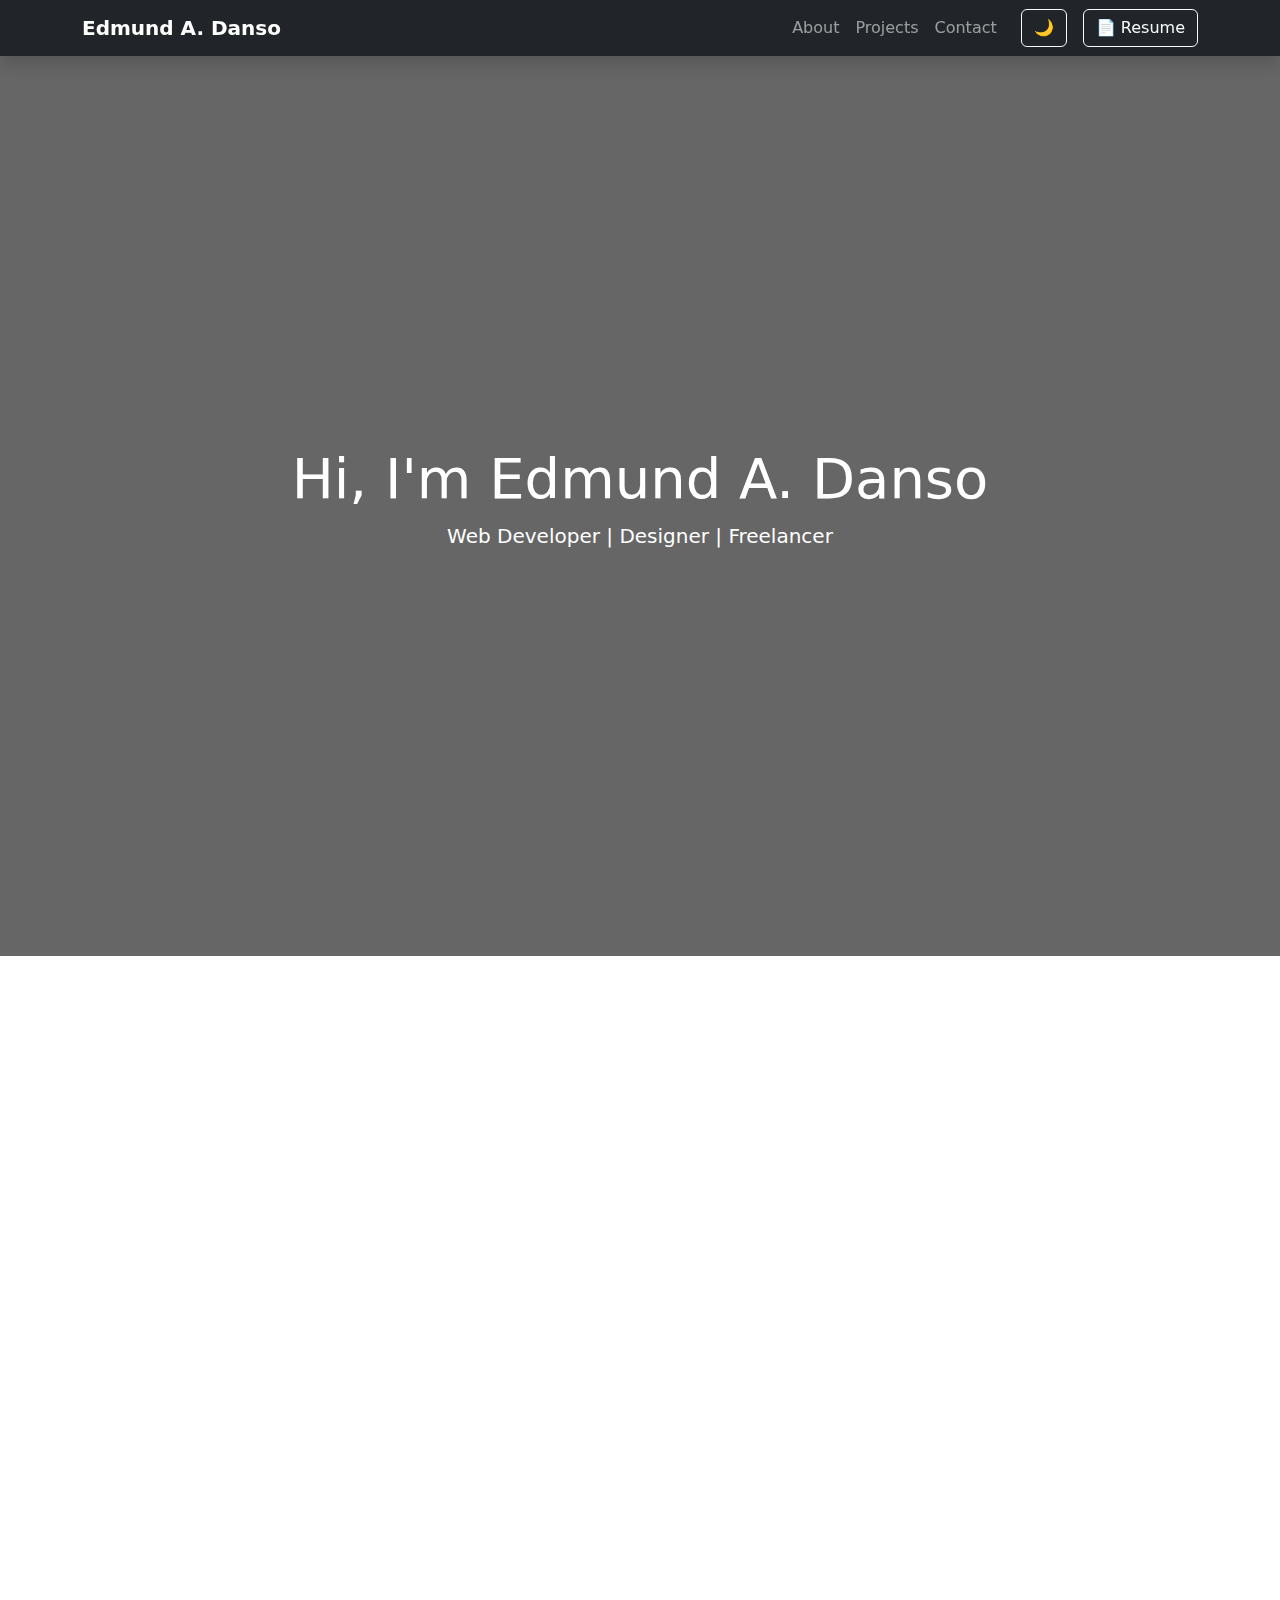
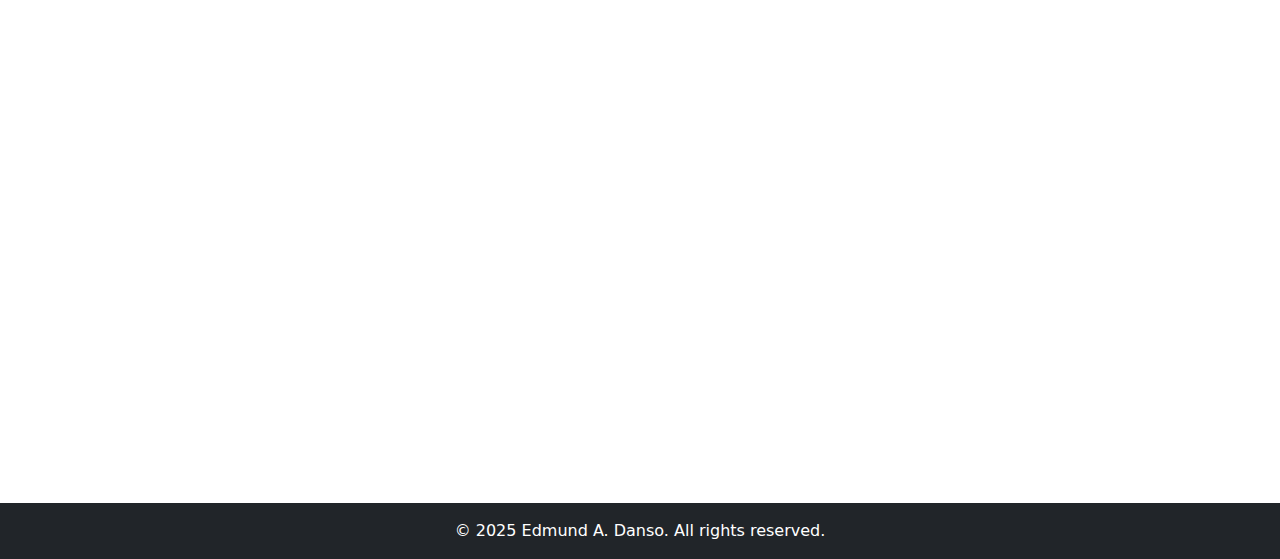
==== index.html @ 469eba5a "Add files via upload" ====
<!DOCTYPE html>
<html lang="en">
<head>
  <meta charset="UTF-8" />
  <meta name="viewport" content="width=device-width, initial-scale=1.0"/>
  <link rel="icon" href="/images/person-circle.svg" type="image/png">
  <title>Edmund A. Danso | Portfolio</title>
  <link href="https://cdn.jsdelivr.net/npm/bootstrap@5.3.3/dist/css/bootstrap.min.css" rel="stylesheet"/>
  <link href="https://cdn.jsdelivr.net/npm/aos@2.3.4/dist/aos.css" rel="stylesheet">

  <link rel="stylesheet" href="/style.css" />
</head>
<body>

  <!-- Navbar -->
  <nav class="navbar navbar-expand-lg navbar-dark bg-dark fixed-top shadow">
    <div class="container">
      <a class="navbar-brand fw-bold" href="#">Edmund A. Danso</a>
      <button class="navbar-toggler" type="button" data-bs-toggle="collapse" data-bs-target="#navbarNav">
        <span class="navbar-toggler-icon"></span>
      </button>
      <div class="collapse navbar-collapse" id="navbarNav">
        <ul class="navbar-nav ms-auto">
          <li class="nav-item"><a class="nav-link" href="#about">About</a></li>
          <li class="nav-item"><a class="nav-link" href="#projects">Projects</a></li>
          <li class="nav-item"><a class="nav-link" href="#contact">Contact</a></li>
        </ul>
      </div>
      <button id="darkModeToggle" class="btn btn-outline-light ms-3">🌙</button>
      <button class="btn btn-outline-light ms-3" data-bs-toggle="modal" data-bs-target="#resumeModal">📄 Resume</button>


    </div>
  </nav>

  <!-- Hero Section -->
  <header class="hero d-flex align-items-center text-white text-center">
    <div class="container">
      <h1 class="display-4">Hi, I'm Edmund A. Danso</h1>
      <p class="lead">Web Developer | Designer | Freelancer</p>
    </div>
  </header>

  <!-- About Section -->
  <section id="about" class="py-5" data-aos="fade-up">
    <div class="container text-center">
      <h2 class="mb-4">About Me</h2>
      <p>I'm a passionate web developer with experience in building responsive, interactive, and user-friendly websites using modern web technologies.</p>
    </div>
  </section>

  <!-- Projects Section -->
  <section id="projects" class="py-5 bg-light" data-aos="fade-up">
    <div class="container">
      <h2 class="text-center mb-4">Projects</h2>
      <div class="row g-4">
        <!-- Project Card -->
        <div class="col-md-4" data-aos="zoom-in">
          <div class="card h-100 shadow-sm">
            <img src="images/project1.jpg" class="card-img-top" alt="Project 1">
            <div class="card-body">
              <h5 class="card-title">Project Title</h5>
              <p class="card-text">Brief description of the project.</p>
              <a href="#" class="btn btn-primary">View Project</a>
            </div>
          </div>
        </div>
        <!-- More projects can go here -->
      </div>
    </div>
  </section>

  <!-- Contact Section -->
  <section id="contact" class="py-5" data-aos="fade-up">
    <div class="container">
      <h2 class="text-center mb-4">Contact</h2>
      <form action="https://formsubmit.co/endanso1@gmail.com" method="POST" class="mx-auto" style="max-width: 600px;">
        <!-- Redirect to thank-you page -->
        <input type="hidden" name="_next" value="https://yourdomain.com/thank-you.html">
      
        <div class="mb-3">
          <label for="name" class="form-label">Name</label>
          <input type="text" class="form-control" id="name" name="name" placeholder="Your Name" required>
        </div>
        <div class="mb-3">
          <label for="email" class="form-label">Email</label>
          <input type="email" class="form-control" id="email" name="email" placeholder="you@example.com" required>
        </div>
        <div class="mb-3">
          <label for="message" class="form-label">Message</label>
          <textarea class="form-control" id="message" name="message" rows="5" placeholder="Your message..." required></textarea>
        </div>
        <button type="submit" class="btn btn-primary">Send Message</button>
      </form>
      
    </div>
  </section>
  <!-- Resume Modal -->
<div class="modal fade" id="resumeModal" tabindex="-1" aria-labelledby="resumeModalLabel" aria-hidden="true">
  <div class="modal-dialog modal-lg modal-dialog-centered">
    <div class="modal-content">
      <div class="modal-header">
        <h5 class="modal-title" id="resumeModalLabel">My Resume</h5>
        <button type="button" class="btn-close" data-bs-dismiss="modal" aria-label="Close"></button>
      </div>
      <div class="modal-body text-center">
        <iframe src="resume.pdf" width="100%" height="500px" style="border:none;"></iframe>
        <a href="resume.pdf" class="btn btn-primary mt-3" download>Download PDF</a>
      </div>
    </div>
  </div>
</div>

  <!-- Footer -->
  <footer class="bg-dark text-white text-center py-3 mt-5">
    <p class="mb-0">&copy; 2025 Edmund A. Danso. All rights reserved.</p>
  </footer>

  <script src="https://cdn.jsdelivr.net/npm/bootstrap@5.3.3/dist/js/bootstrap.bundle.min.js"></script>
  <script src="https://cdn.jsdelivr.net/npm/aos@2.3.4/dist/aos.js"></script>
  
  <script>
      AOS.init({
          duration: 1000,
          once: true
        });
    </script>
        <script src="/script.js"></script>
  
</body>
</html>
---- style.css ----
/* General Layout Fix */
body {
    padding-top: 56px; /* Navbar height */
    scroll-behavior: smooth;
    transition: background-color 0.4s ease, color 0.4s ease;
  }
  
  /* Hero Section */
  .hero {
    background-color: #000;
    height: 100vh;
    background: linear-gradient(rgba(0,0,0,0.6), rgba(0,0,0,0.6)),
            url('/images/ofspace-llc-DKGv0wqKaL4-unsplash.jpg') center/cover no-repeat;

    animation: fadeIn 2s ease-in-out;
  }
  
  .hero h1, .hero p {
    animation: slideUp 1.5s ease-out;
  }


  /* Dark Mode Styles */
body.dark-mode {
    background-color: #121212;
    color: #f1f1f1;
  }
  
  body.dark-mode .navbar,
  body.dark-mode footer {
    background-color: #1f1f1f;
  }
  
  body.dark-mode .card {
    background-color: #2a2a2a;
    color: #fff;
  }
  
  body.dark-mode .form-control,
  body.dark-mode .form-label {
    background-color: #2a2a2a;
    color: #fff;
    border-color: #444;
  }
  
  body.dark-mode .btn-outline-light {
    border-color: #ddd;
  }
  
  body.dark-mode .bg-light {
    background-color: #1c1c1c !important;
  }

  textarea{
    resize: none;
  }
  
  /* Animations */
  @keyframes fadeIn {
    0% { opacity: 0; }
    100% { opacity: 1; }
  }
  
  @keyframes slideUp {
    0% {
      transform: translateY(30px);
      opacity: 0;
    }
    100% {
      transform: translateY(0);
      opacity: 1;
    }
  }
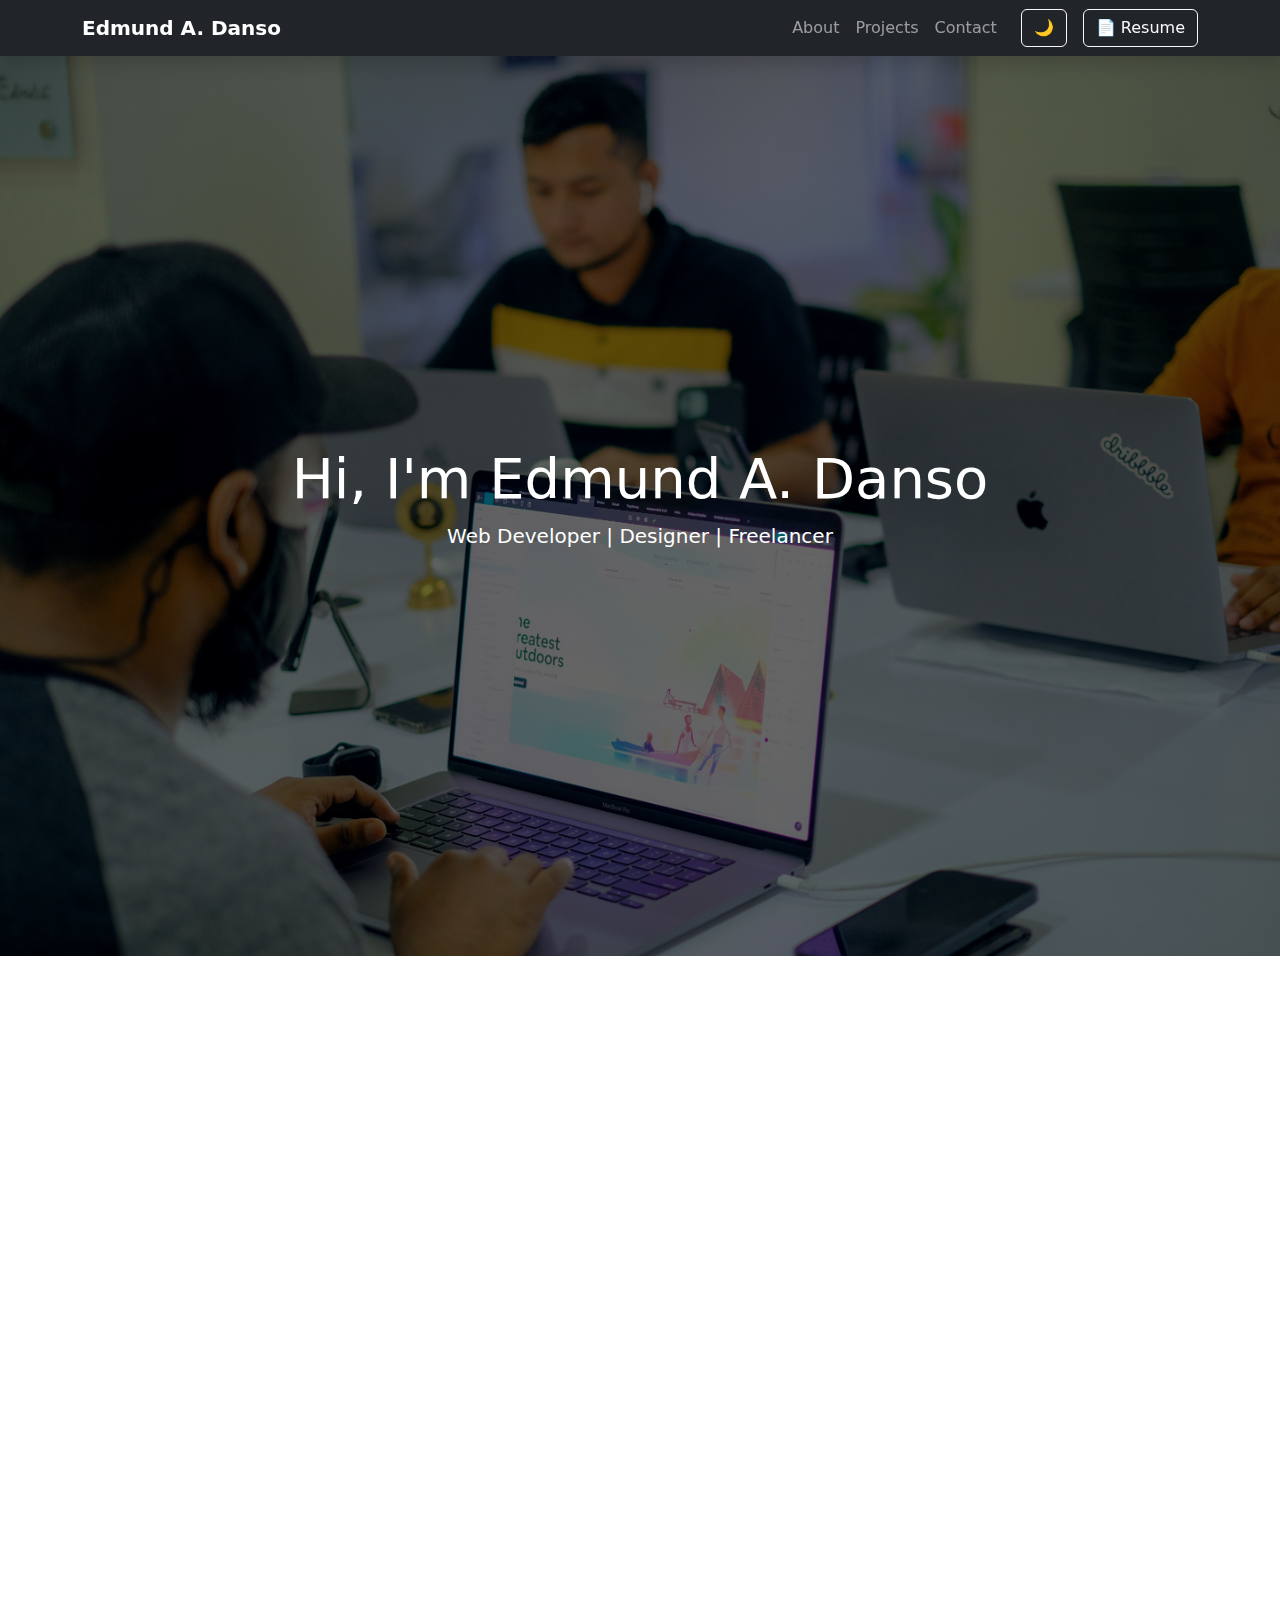
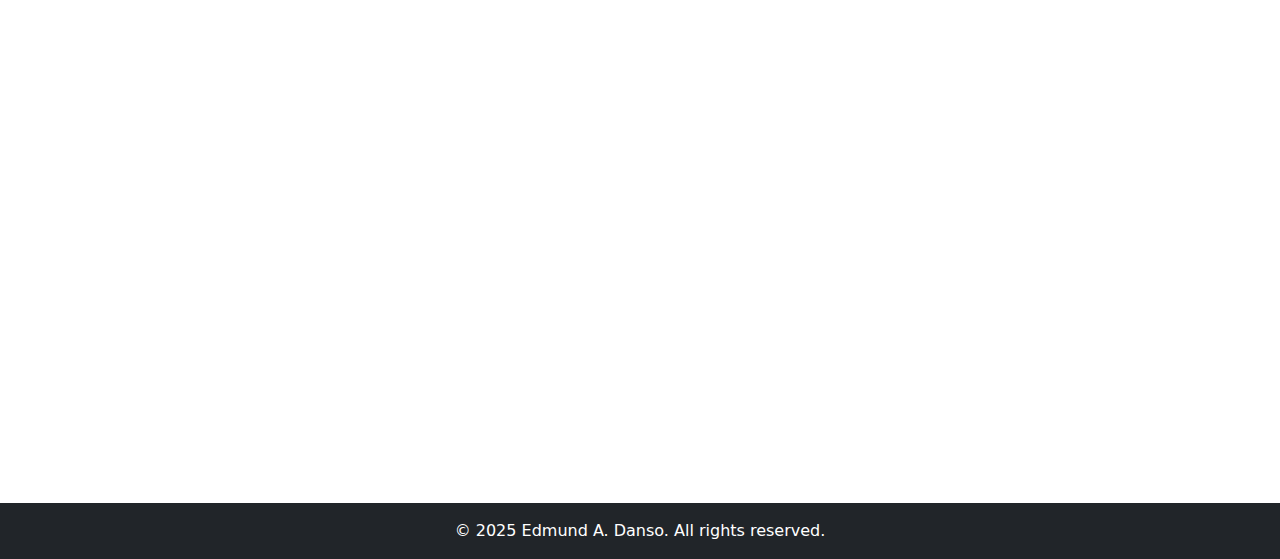
==== commit 1c54dbc8: "Add files via upload" ====
--- a/index.html
+++ b/index.html
@@ -76,7 +76,7 @@
       <h2 class="text-center mb-4">Contact</h2>
       <form action="https://formsubmit.co/endanso1@gmail.com" method="POST" class="mx-auto" style="max-width: 600px;">
         <!-- Redirect to thank-you page -->
-        <input type="hidden" name="_next" value="https://yourdomain.com/thank-you.html">
+        <input type="hidden" name="_next" value="https://edmunddanso.netlify.app//thank-you.html">
       
         <div class="mb-3">
           <label for="name" class="form-label">Name</label>
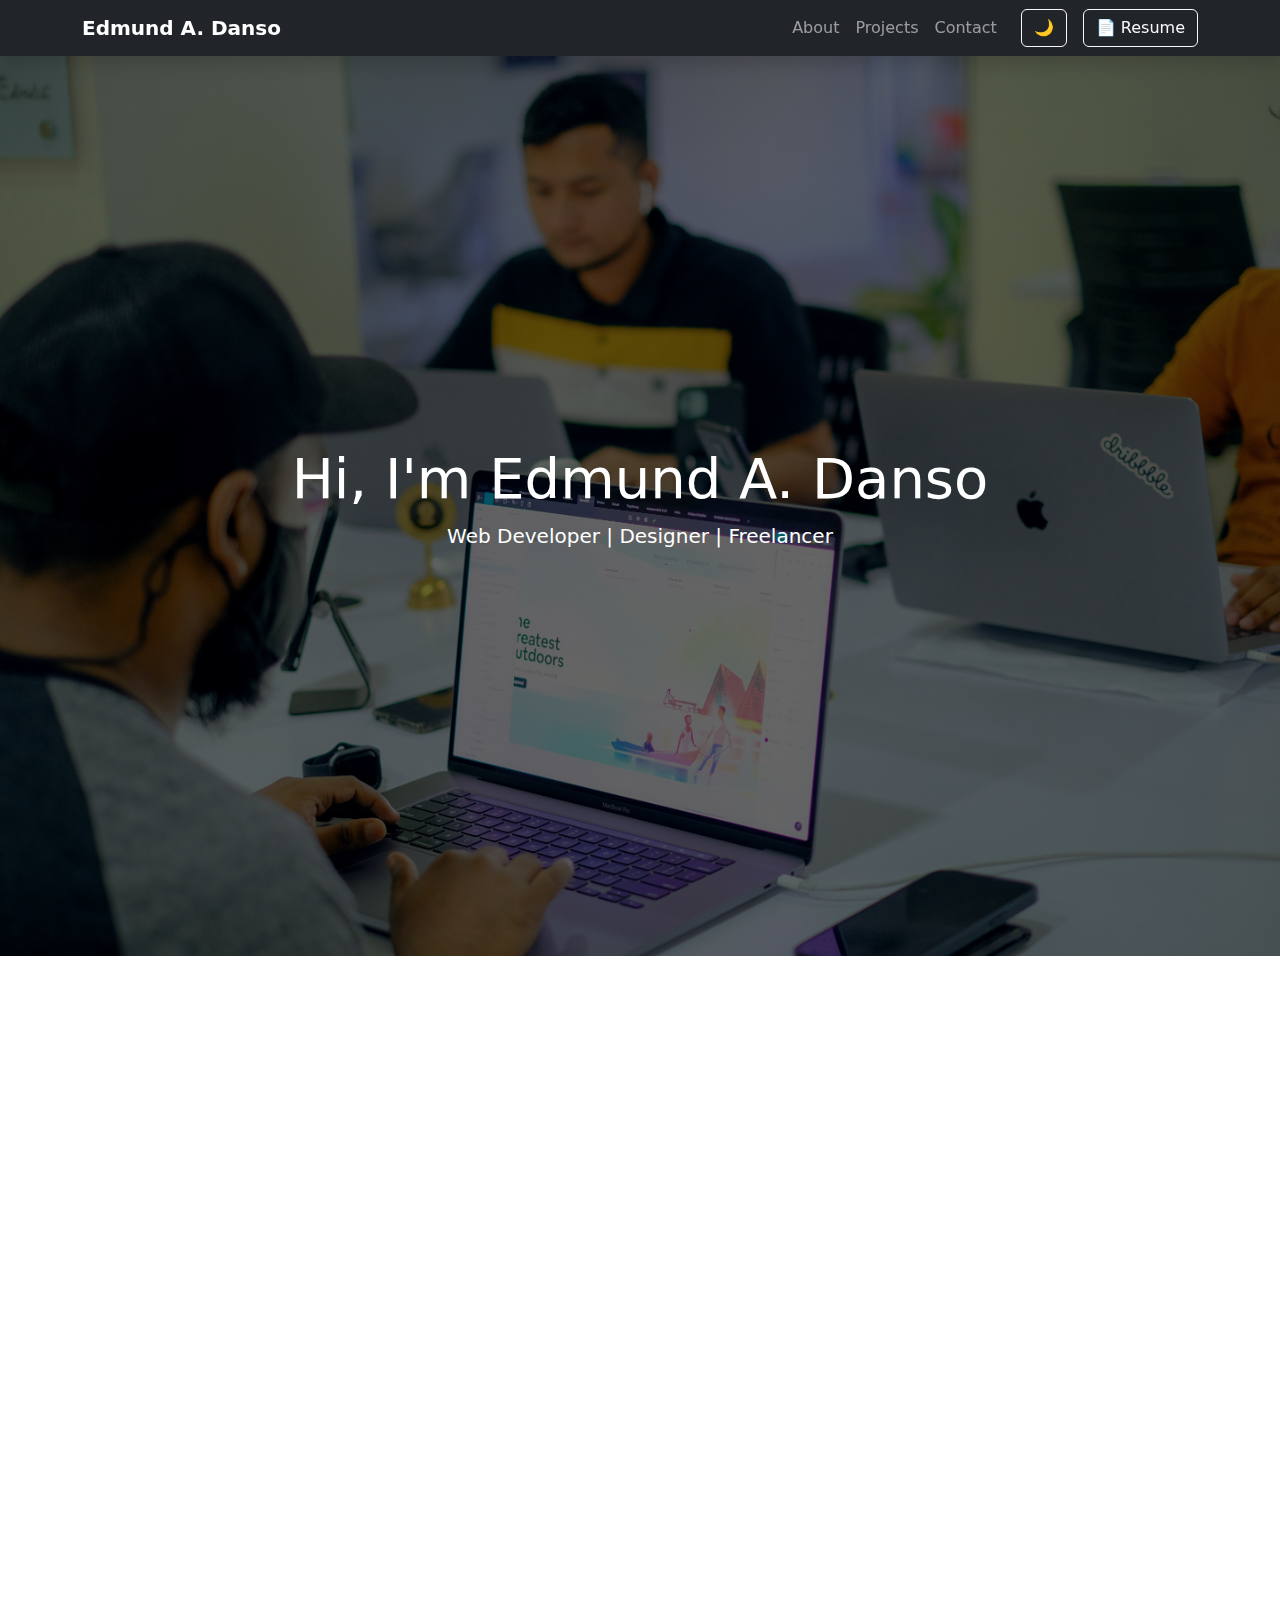
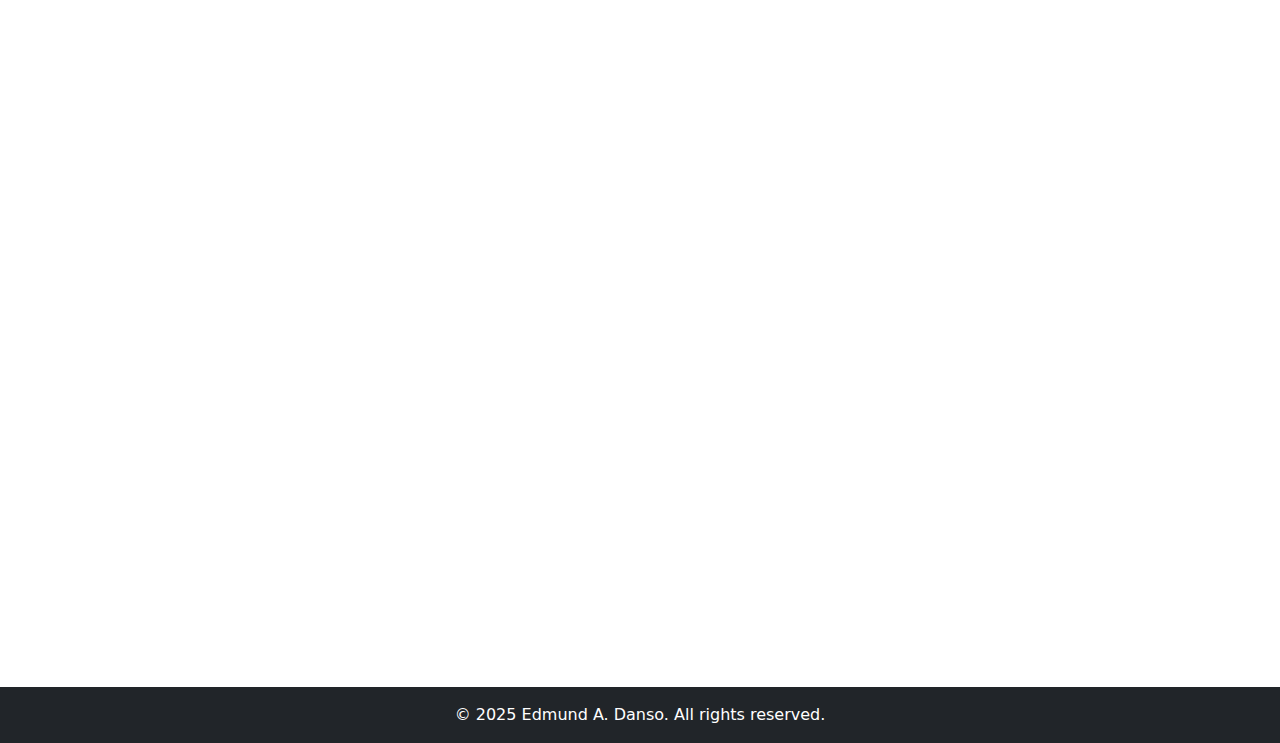
==== commit 4265d1de: "Add files via upload" ====
--- a/index.html
+++ b/index.html
@@ -92,6 +92,33 @@
         </div>
         <button type="submit" class="btn btn-primary">Send Message</button>
       </form>
+
+
+    <!-- 📞 Additional Contact Options -->
+<div class="text-center mt-4">
+  <h5 class="fw-bold mb-3">Other Ways to Reach Me</h5>
+
+  <!-- Phone Call -->
+  <p>
+    <i class="bi bi-telephone-fill text-primary me-2"></i>
+    <a href="tel:+233244923528" class="text-decoration-none">+233 244923528</a>
+  </p>
+
+  <!-- WhatsApp -->
+  <p>
+    <i class="bi bi-whatsapp text-success me-2"></i>
+    <a href="https://wa.me/233244923528" target="_blank" class="text-decoration-none">
+      Chat on WhatsApp
+    </a>
+  </p>
+
+  <!-- SMS -->
+  <p>
+    <i class="bi bi-chat-dots-fill text-info me-2"></i>
+    <a href="sms:+233542345678" class="text-decoration-none">Send a Text Message</a>
+  </p>
+</div>
+
       
     </div>
   </section>
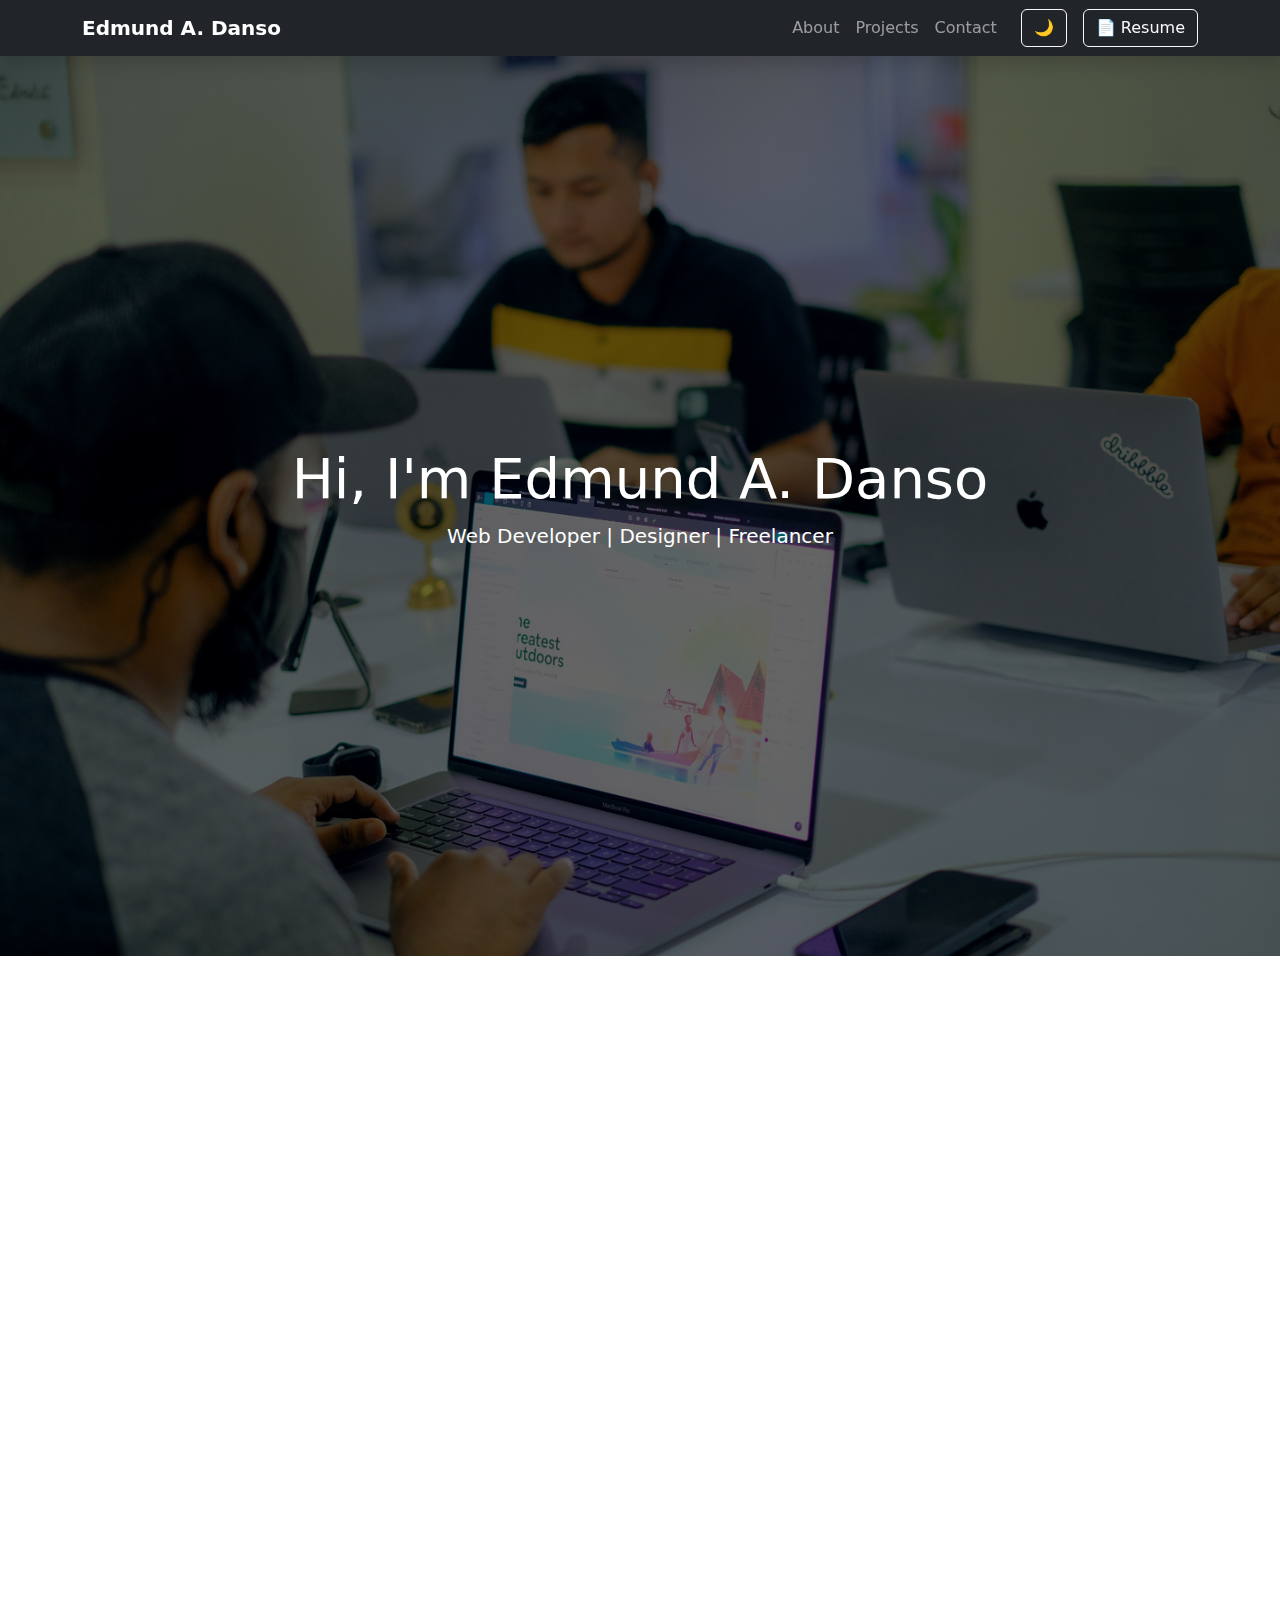
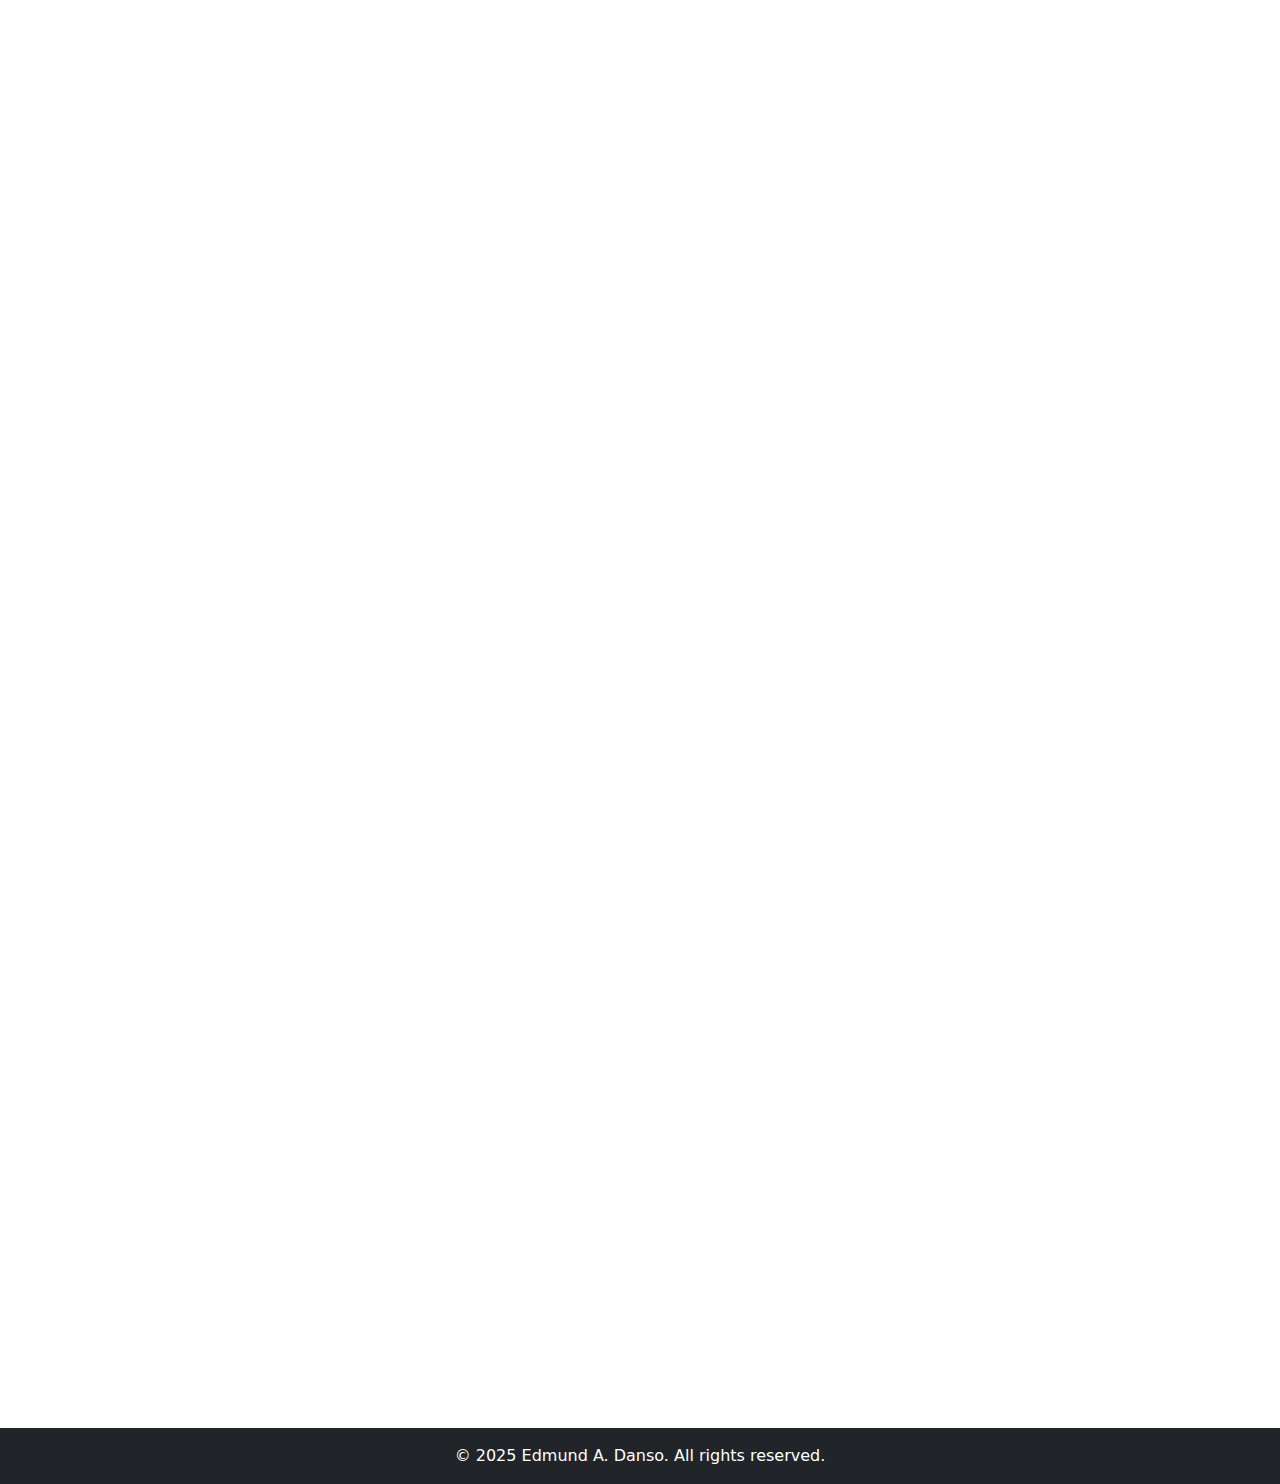
==== commit b7eefe32: "Add files via upload" ====
--- a/index.html
+++ b/index.html
@@ -6,6 +6,8 @@
   <link rel="icon" href="/images/person-circle.svg" type="image/png">
   <title>Edmund A. Danso | Portfolio</title>
   <link href="https://cdn.jsdelivr.net/npm/bootstrap@5.3.3/dist/css/bootstrap.min.css" rel="stylesheet"/>
+  <link rel="stylesheet" href="https://cdn.jsdelivr.net/npm/bootstrap-icons@1.10.5/font/bootstrap-icons.css">
+
   <link href="https://cdn.jsdelivr.net/npm/aos@2.3.4/dist/aos.css" rel="stylesheet">
 
   <link rel="stylesheet" href="/style.css" />
@@ -45,7 +47,21 @@
   <section id="about" class="py-5" data-aos="fade-up">
     <div class="container text-center">
       <h2 class="mb-4">About Me</h2>
-      <p>I'm a passionate web developer with experience in building responsive, interactive, and user-friendly websites using modern web technologies.</p>
+      <p class="lead">I'm Edmund A. Danso, a passionate web developer and UI/UX designer dedicated to crafting intuitive and engaging digital experiences. With a strong foundation in front-end technologies and a keen eye for design, I specialize in building responsive websites and user interfaces that not only look great but also provide seamless user interactions.​
+
+        Over the years, I've collaborated with a diverse range of clients, from startups to established businesses, delivering customized solutions that align with their unique goals. My approach combines technical proficiency with creative problem-solving, ensuring each project is both functional and visually compelling.​
+        
+        Key Skills:
+        
+        Proficient in HTML, CSS, JavaScript, and modern frameworks like React and Vue.js.​
+        
+        Experienced in using design tools such as Figma and Adobe XD for creating wireframes and prototypes.​
+        
+        Strong understanding of responsive design principles and accessibility standards.​
+        
+        Ability to translate complex requirements into user-friendly designs.​
+        
+        As a freelancer, I value clear communication and timely delivery. I'm always eager to take on new challenges and help clients bring their digital visions to life.</p>
     </div>
   </section>
 
@@ -54,14 +70,36 @@
     <div class="container">
       <h2 class="text-center mb-4">Projects</h2>
       <div class="row g-4">
-        <!-- Project Card -->
+        <!-- Project Card1 -->
         <div class="col-md-4" data-aos="zoom-in">
           <div class="card h-100 shadow-sm">
-            <img src="images/project1.jpg" class="card-img-top" alt="Project 1">
+            <img src="images/hopeGhana.png" class="card-img-top" alt="Project 1">
             <div class="card-body">
               <h5 class="card-title">Project Title</h5>
-              <p class="card-text">Brief description of the project.</p>
-              <a href="#" class="btn btn-primary">View Project</a>
+              <p class="card-text">A platform which is committed to transforming the lives of children across Ghana. By connecting sponsors, resources, and communities, we aim to break the cycle of poverty and create a brighter future for the next generation.</p>
+              <a href="https://ed-support-ghana.netlify.app/" class="btn btn-primary" target="_blank">View Project</a>
+            </div>
+          </div>
+        </div>
+         <!-- Project Card2 -->
+        <div class="col-md-4" data-aos="zoom-in">
+          <div class="card h-100 shadow-sm">
+            <img src="images/edWeather.png" class="card-img-top" alt="Project 1">
+            <div class="card-body">
+              <h5 class="card-title">Project Title</h5>
+              <p class="card-text">A weather app that's gives you the current Weather condition of any city in the world.</p>
+              <a href="https://edweather.netlify.app/" class="btn btn-primary" target="_blank">View Project</a>
+            </div>
+          </div>
+        </div>
+         <!-- Project Card3 -->
+        <div class="col-md-4" data-aos="zoom-in">
+          <div class="card h-100 shadow-sm">
+            <img src="images/hopeGhana.png" class="card-img-top" alt="Project 1">
+            <div class="card-body">
+              <h5 class="card-title">Project Title</h5>
+              <p class="card-text">A platform which is committed to transforming the lives of children across Ghana. By connecting sponsors, resources, and communities, we aim to break the cycle of poverty and create a brighter future for the next generation.</p>
+              <a href="https://ed-support-ghana.netlify.app/" class="btn btn-primary" target="_blank">View Project</a>
             </div>
           </div>
         </div>
@@ -88,7 +126,7 @@
         </div>
         <div class="mb-3">
           <label for="message" class="form-label">Message</label>
-          <textarea class="form-control" id="message" name="message" rows="5" placeholder="Your message..." required></textarea>
+          <textarea class="form-control" id="message" name="message" rows="8" placeholder="Your message..." required></textarea>
         </div>
         <button type="submit" class="btn btn-primary">Send Message</button>
       </form>
@@ -118,6 +156,36 @@
     <a href="sms:+233542345678" class="text-decoration-none">Send a Text Message</a>
   </p>
 </div>
+
+<!-- 🌍 Social Media & Location -->
+<div class="text-center mt-5">
+  <h5 class="fw-bold mb-3">Connect With Me</h5>
+
+  <!-- Social Icons -->
+  <div class="d-flex justify-content-center gap-4 mb-3">
+    <a href="https://web.facebook.com/endanso" target="_blank" class="text-primary fs-4">
+      <i class="bi bi-facebook"></i>
+    </a>
+    <a href="https://twitter.com/yourusername" target="_blank" class="text-info fs-4">
+      <i class="bi bi-twitter-x"></i>
+    </a>
+    <a href="https://linkedin.com/in/yourusername" target="_blank" class="text-primary fs-4">
+      <i class="bi bi-linkedin"></i>
+    </a>
+    <a href="https://github.com/yourusername" target="_blank" class="text-dark fs-4">
+      <i class="bi bi-github"></i>
+    </a>
+  </div>
+
+  <!-- Google Maps Location -->
+  <p>
+    <i class="bi bi-geo-alt-fill text-danger me-2"></i>
+    <a href="https://www.google.com/maps?q=Accra+Ghana" target="_blank" class="text-decoration-none">
+      Accra, Ghana
+    </a>
+  </p>
+</div>
+
 
       
     </div>
@@ -137,6 +205,8 @@
     </div>
   </div>
 </div>
+
+
 
   <!-- Footer -->
   <footer class="bg-dark text-white text-center py-3 mt-5">
--- a/style.css
+++ b/style.css
@@ -55,6 +55,7 @@
     resize: none;
   }
   
+  
   /* Animations */
   @keyframes fadeIn {
     0% { opacity: 0; }
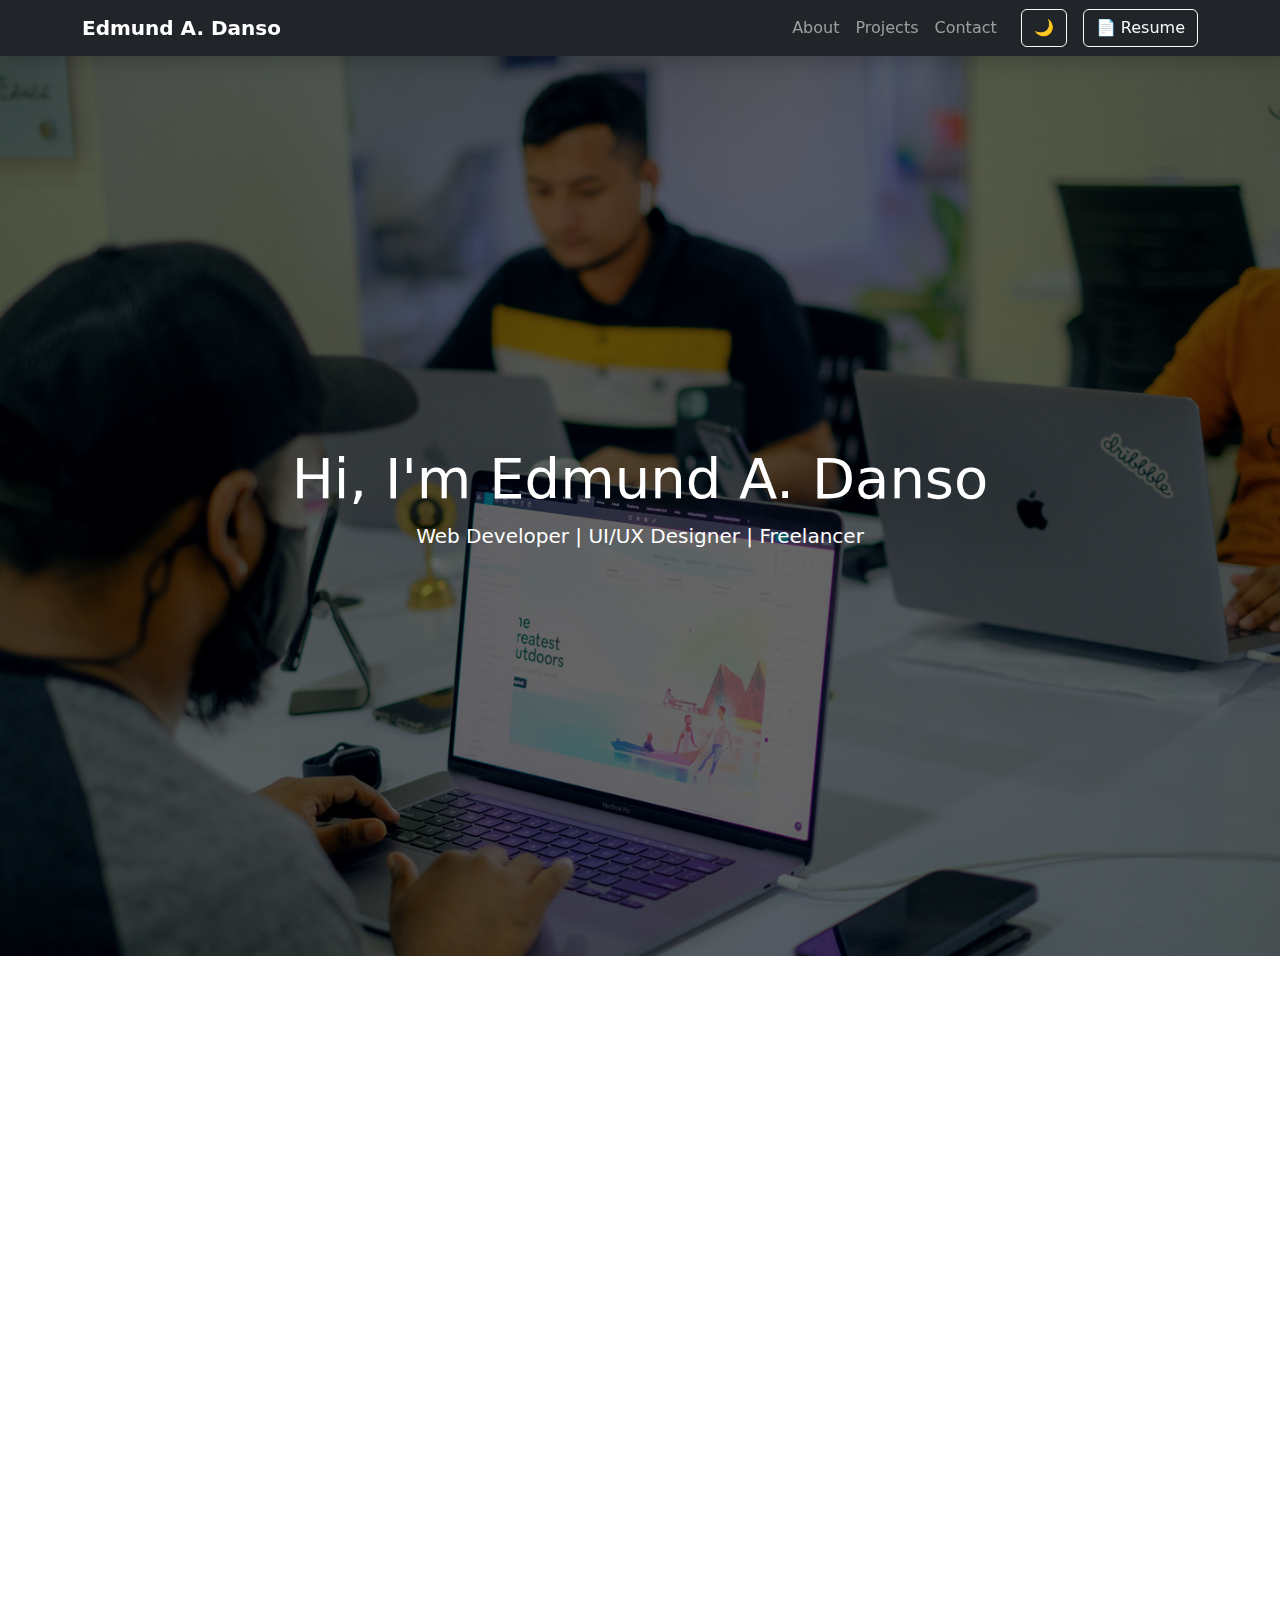
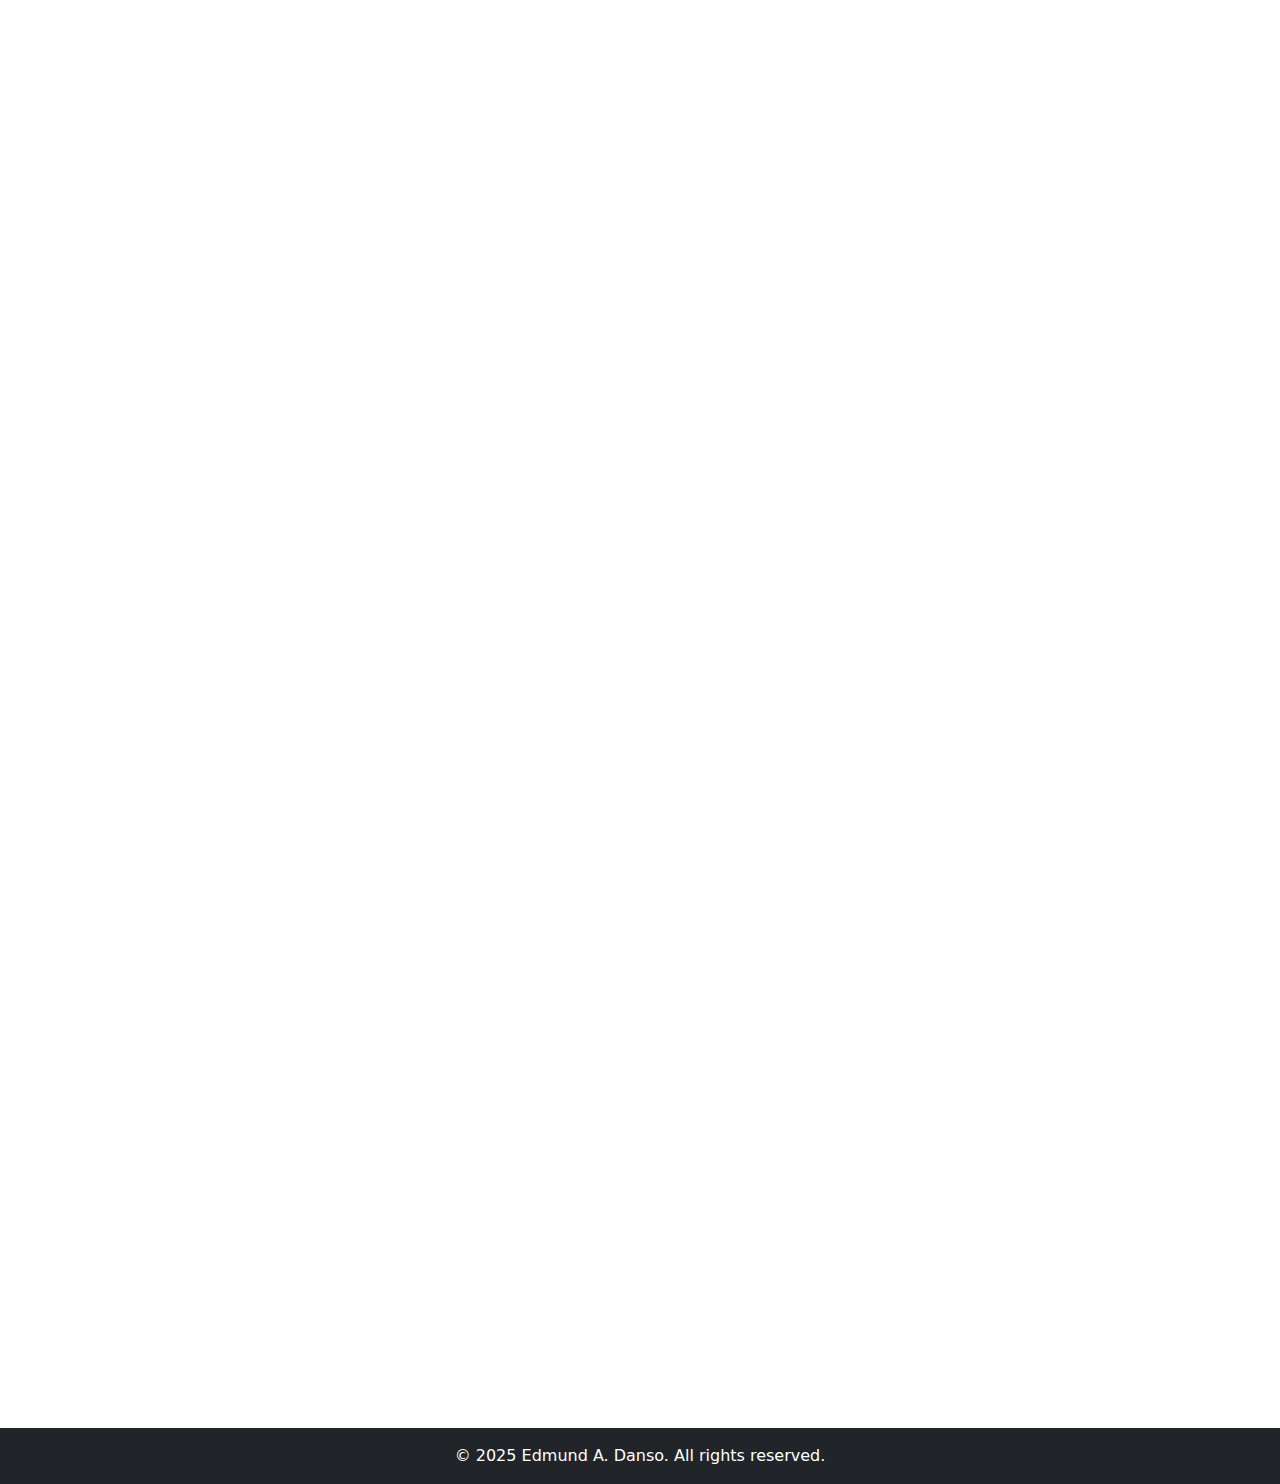
==== commit 9fa7518a: "Add files via upload" ====
--- a/index.html
+++ b/index.html
@@ -39,7 +39,7 @@
   <header class="hero d-flex align-items-center text-white text-center">
     <div class="container">
       <h1 class="display-4">Hi, I'm Edmund A. Danso</h1>
-      <p class="lead">Web Developer | Designer | Freelancer</p>
+      <p class="lead">Web Developer | UI/UX Designer | Freelancer</p>
     </div>
   </header>
 
@@ -47,21 +47,7 @@
   <section id="about" class="py-5" data-aos="fade-up">
     <div class="container text-center">
       <h2 class="mb-4">About Me</h2>
-      <p class="lead">I'm Edmund A. Danso, a passionate web developer and UI/UX designer dedicated to crafting intuitive and engaging digital experiences. With a strong foundation in front-end technologies and a keen eye for design, I specialize in building responsive websites and user interfaces that not only look great but also provide seamless user interactions.​
-
-        Over the years, I've collaborated with a diverse range of clients, from startups to established businesses, delivering customized solutions that align with their unique goals. My approach combines technical proficiency with creative problem-solving, ensuring each project is both functional and visually compelling.​
-        
-        Key Skills:
-        
-        Proficient in HTML, CSS, JavaScript, and modern frameworks like React and Vue.js.​
-        
-        Experienced in using design tools such as Figma and Adobe XD for creating wireframes and prototypes.​
-        
-        Strong understanding of responsive design principles and accessibility standards.​
-        
-        Ability to translate complex requirements into user-friendly designs.​
-        
-        As a freelancer, I value clear communication and timely delivery. I'm always eager to take on new challenges and help clients bring their digital visions to life.</p>
+      <p class="lead">I'm Edmund A. Danso, a passionate web developer and UI/UX designer dedicated to crafting intuitive and engaging digital experiences. With a strong foundation in front-end technologies and a keen eye for design, I specialize in building responsive websites and user interfaces that not only look great but also provide seamless user interactions.​ Over the years, I've collaborated with a diverse range of clients, from startups to established businesses, delivering customized solutions that align with their unique goals. My approach combines technical proficiency with creative problem-solving, ensuring each project is both functional and visually compelling.​Key Skills:Proficient in HTML, CSS, JavaScript, and modern frameworks like React and Vue.js.​Experienced in using design tools such as Figma and Adobe XD for creating wireframes and prototypes.​Strong understanding of responsive design principles and accessibility standards.​Ability to translate complex requirements into user-friendly designs.​ As a freelancer, I value clear communication and timely delivery. I'm always eager to take on new challenges and help clients bring their digital visions to life.</p>
     </div>
   </section>
 
@@ -167,7 +153,7 @@
       <i class="bi bi-facebook"></i>
     </a>
     <a href="https://twitter.com/yourusername" target="_blank" class="text-info fs-4">
-      <i class="bi bi-twitter-x"></i>
+      <i class="bi bi-twitter"></i>
     </a>
     <a href="https://linkedin.com/in/yourusername" target="_blank" class="text-primary fs-4">
       <i class="bi bi-linkedin"></i>
